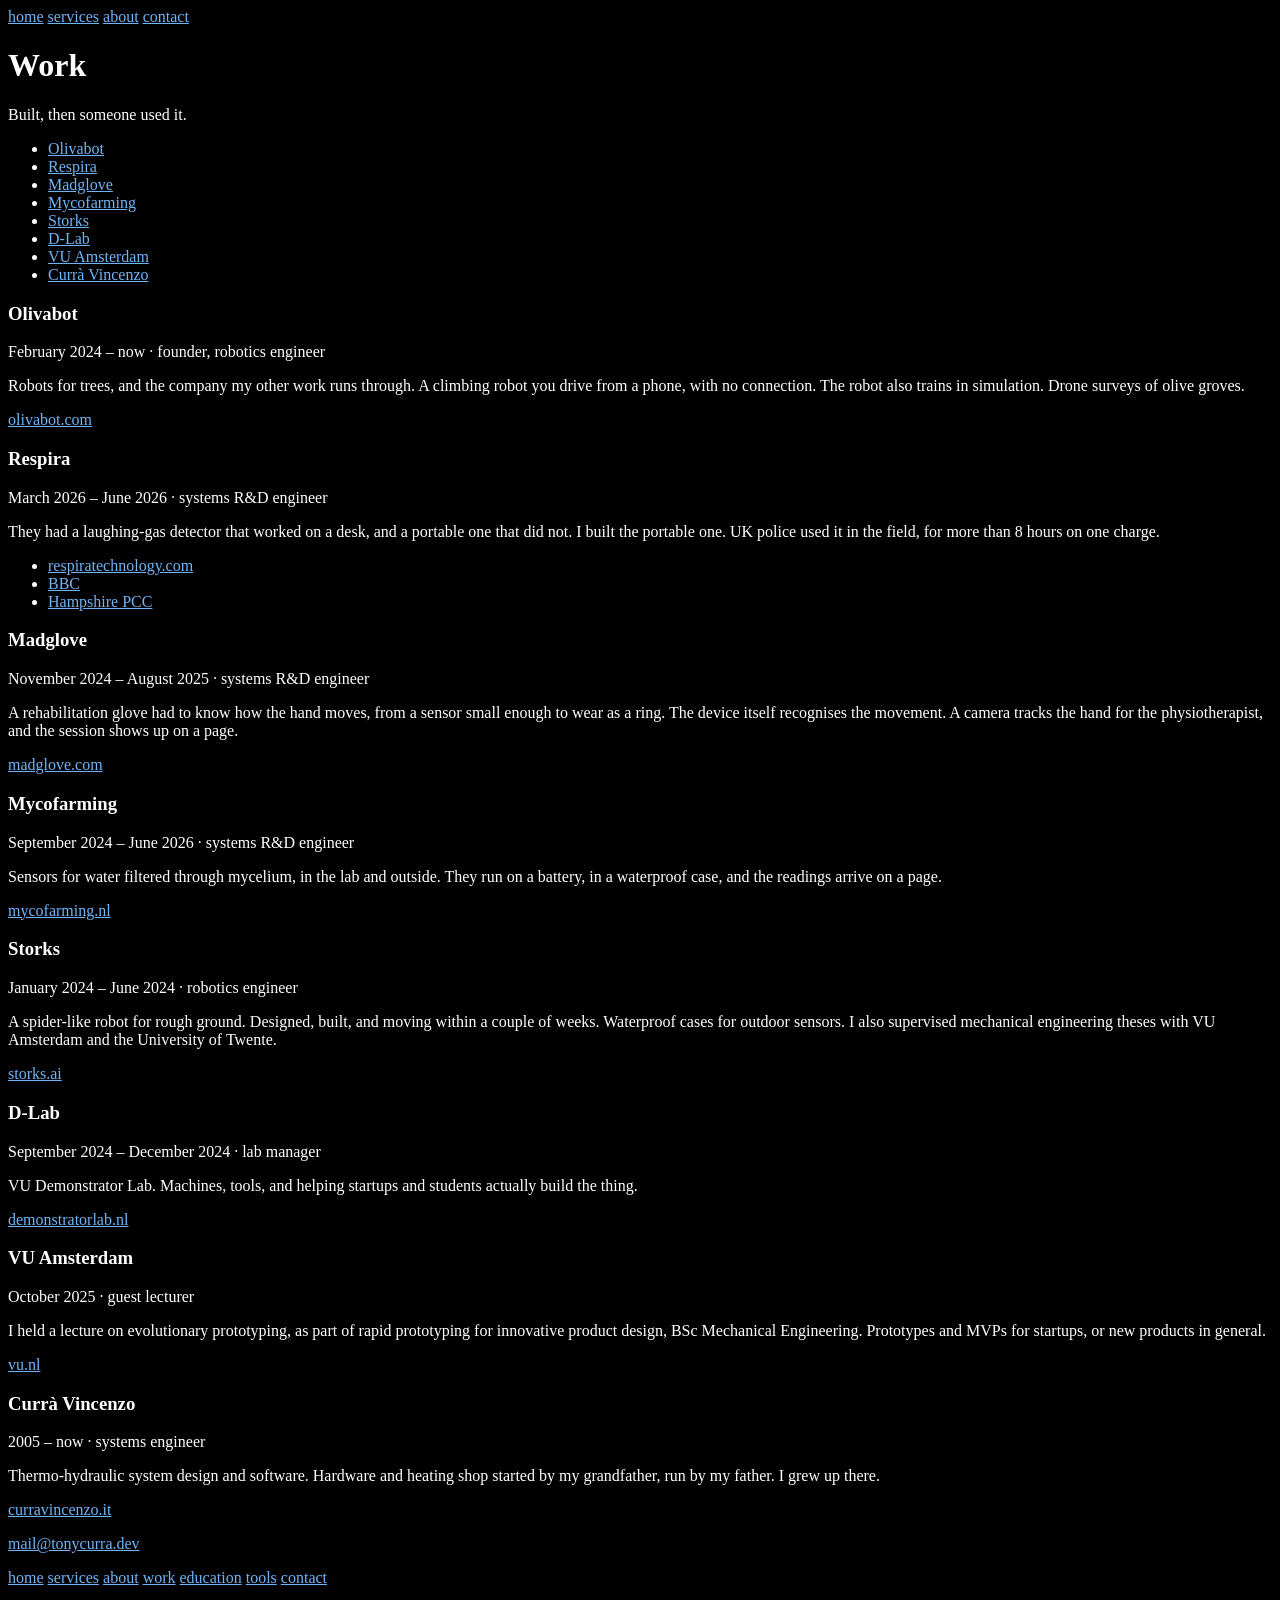
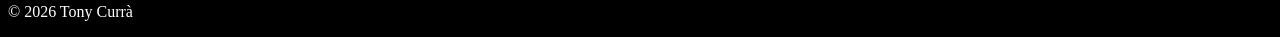
==== work/index.html @ 63bd6997 "Lead with what the client gets, and keep the technical proof on the work page. Co-authored-by: Curso" ====
<!DOCTYPE html>
<html lang="en">
<head>
  <meta charset="utf-8">
  <title>Work — Tony Currà</title>
  <meta name="description" content="Recent work: Olivabot, Respira, Madglove, Mycofarming, Storks, D-Lab, VU, Currà Vincenzo.">
  <meta name="viewport" content="width=device-width, initial-scale=1.0">
  <link rel="stylesheet" href="../styles.css">
</head>
<body>
  <nav>
    <a href="../">home</a>
    <a href="../services.html">services</a>
    <a href="../about.html">about</a>
    <a href="../contact.html">contact</a>
  </nav>

  <header>
    <h1>Work</h1>
    <p class="tagline">Built, then someone used it.</p>
  </header>

  <main>
    <ul class="work-list">
      <li><a href="#olivabot">Olivabot</a></li>
      <li><a href="#respira">Respira</a></li>
      <li><a href="#madglove">Madglove</a></li>
      <li><a href="#mycofarming">Mycofarming</a></li>
      <li><a href="#storks">Storks</a></li>
      <li><a href="#dlab">D-Lab</a></li>
      <li><a href="#vu">VU Amsterdam</a></li>
      <li><a href="#curra-vincenzo">Currà Vincenzo</a></li>
    </ul>

    <article class="job">
      <h3 id="olivabot">Olivabot</h3>
      <p class="meta">February 2024 – now · founder, robotics engineer</p>
      <p>Robots for trees, and the company my other work runs through. A climbing robot you drive from a phone, with no connection. The robot also trains in simulation. Drone surveys of olive groves.</p>
      <p><a href="https://olivabot.com">olivabot.com</a></p>
    </article>

    <article class="job">
      <h3 id="respira">Respira</h3>
      <p class="meta">March 2026 – June 2026 · systems R&amp;D engineer</p>
      <p>They had a laughing-gas detector that worked on a desk, and a portable one that did not. I built the portable one. UK police used it in the field, for more than 8 hours on one charge.</p>
      <ul>
        <li><a href="https://www.respiratechnology.com">respiratechnology.com</a></li>
        <li><a href="https://www.bbc.com/news/articles/c3r24qpezvzo">BBC</a></li>
        <li><a href="https://www.hampshire-pcc.gov.uk/pcc-proud-to-see-hampshire-host-worlds-first-laughing-gas-breathalyser-trial">Hampshire PCC</a></li>
      </ul>
    </article>

    <article class="job">
      <h3 id="madglove">Madglove</h3>
      <p class="meta">November 2024 – August 2025 · systems R&amp;D engineer</p>
      <p>A rehabilitation glove had to know how the hand moves, from a sensor small enough to wear as a ring. The device itself recognises the movement. A camera tracks the hand for the physiotherapist, and the session shows up on a page.</p>
      <p><a href="https://www.madglove.com">madglove.com</a></p>
    </article>

    <article class="job">
      <h3 id="mycofarming">Mycofarming</h3>
      <p class="meta">September 2024 – June 2026 · systems R&amp;D engineer</p>
      <p>Sensors for water filtered through mycelium, in the lab and outside. They run on a battery, in a waterproof case, and the readings arrive on a page.</p>
      <p><a href="https://www.mycofarming.nl">mycofarming.nl</a></p>
    </article>

    <article class="job">
      <h3 id="storks">Storks</h3>
      <p class="meta">January 2024 – June 2024 · robotics engineer</p>
      <p>A spider-like robot for rough ground. Designed, built, and moving within a couple of weeks. Waterproof cases for outdoor sensors. I also supervised mechanical engineering theses with VU Amsterdam and the University of Twente.</p>
      <p><a href="https://storks.ai">storks.ai</a></p>
    </article>

    <article class="job">
      <h3 id="dlab">D-Lab</h3>
      <p class="meta">September 2024 – December 2024 · lab manager</p>
      <p>VU Demonstrator Lab. Machines, tools, and helping startups and students actually build the thing.</p>
      <p><a href="https://www.demonstratorlab.nl">demonstratorlab.nl</a></p>
    </article>

    <article class="job">
      <h3 id="vu">VU Amsterdam</h3>
      <p class="meta">October 2025 · guest lecturer</p>
      <p>I held a lecture on evolutionary prototyping, as part of rapid prototyping for innovative product design, BSc Mechanical Engineering. Prototypes and MVPs for startups, or new products in general.</p>
      <p><a href="https://vu.nl/en">vu.nl</a></p>
    </article>

    <article class="job">
      <h3 id="curra-vincenzo">Currà Vincenzo</h3>
      <p class="meta">2005 – now · systems engineer</p>
      <p>Thermo-hydraulic system design and software. Hardware and heating shop started by my grandfather, run by my father. I grew up there.</p>
      <p><a href="https://curravincenzo.it">curravincenzo.it</a></p>
    </article>
  </main>

  <footer>
    <p><a href="mailto:mail@tonycurra.dev">mail@tonycurra.dev</a></p>
    <p class="sitemap">
      <a href="../">home</a>
      <a href="../services.html">services</a>
      <a href="../about.html">about</a>
      <a href="./">work</a>
      <a href="../education.html">education</a>
      <a href="../tools/">tools</a>
      <a href="../contact.html">contact</a>
    </p>
    <p>&copy; 2026 Tony Currà</p>
  </footer>
</body>
</html>
---- styles.css ----
/* Styles */
body {
	background-color: #000000;
	color: #ffffff;
}

a {
	color: #70b4f7;
	text-decoration: underline; 
}
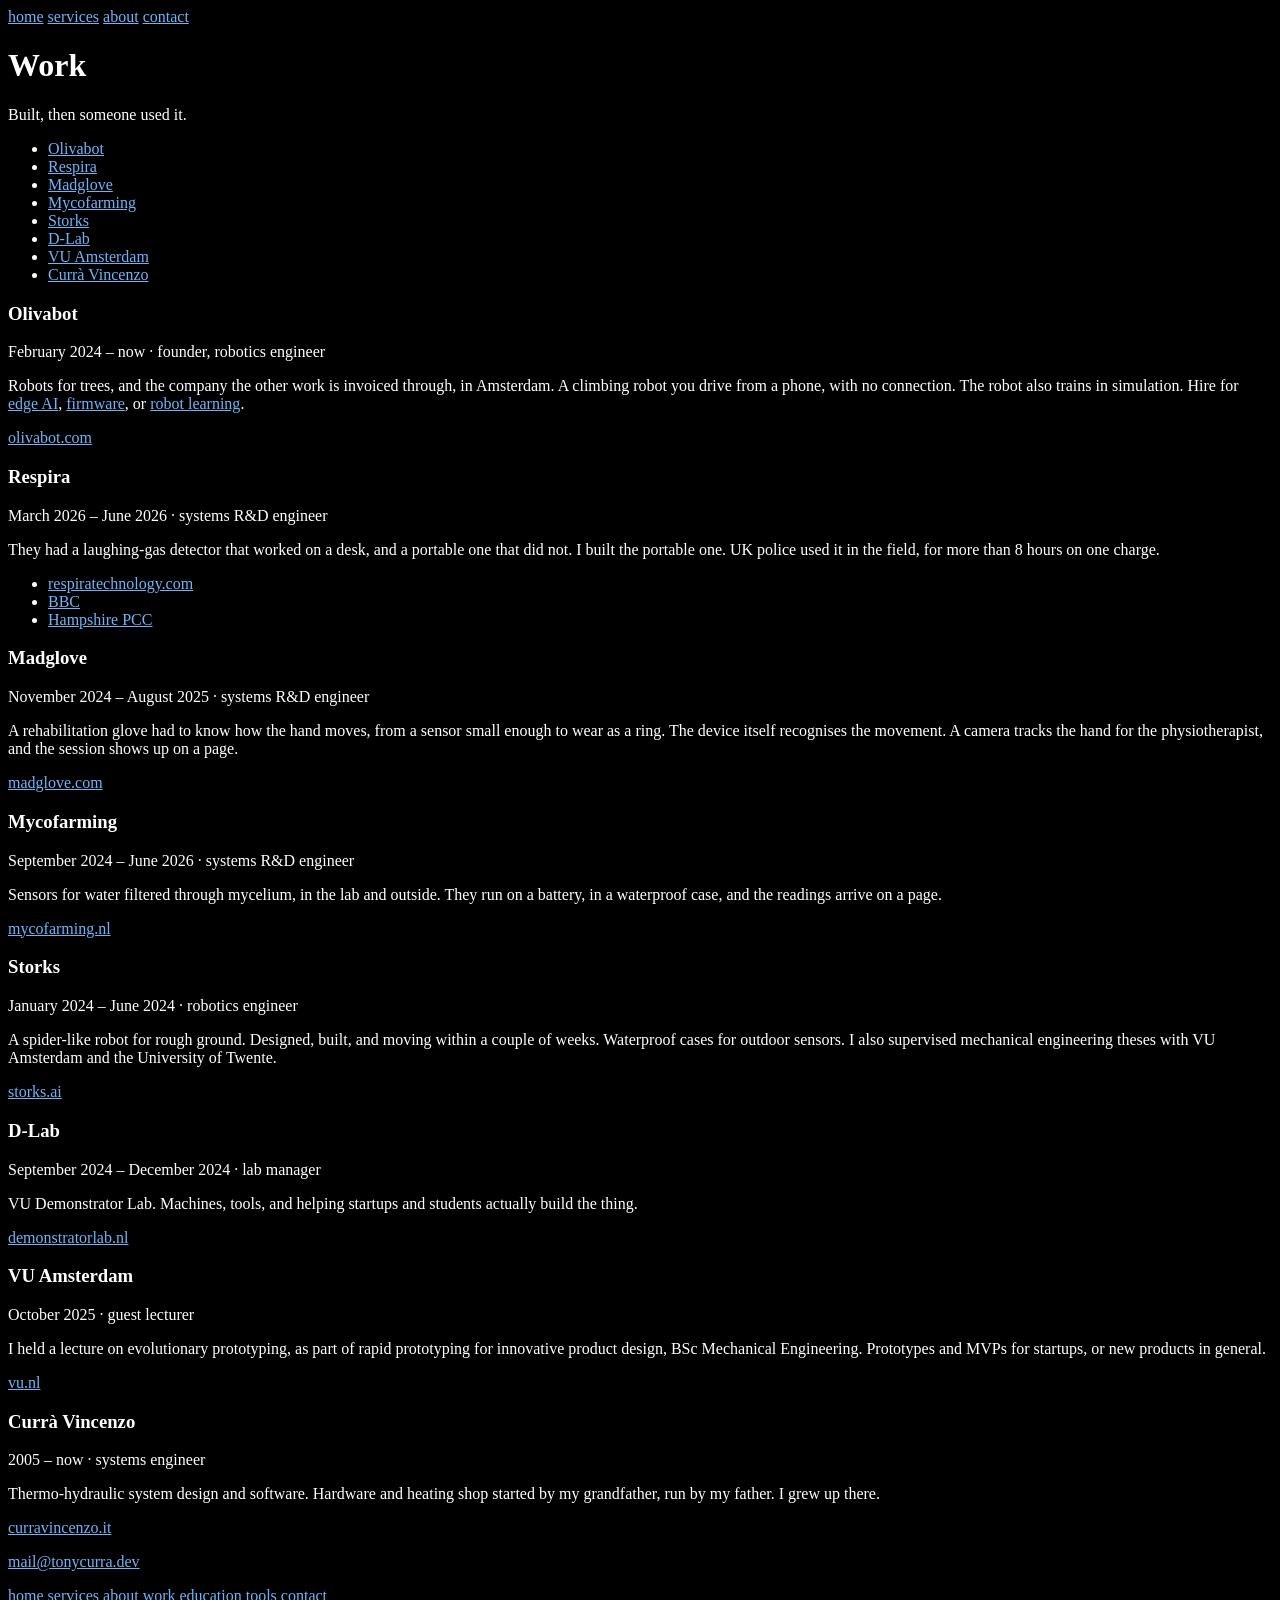
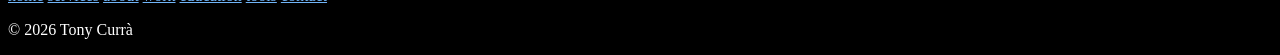
==== commit d854cbbf: "Point the personal site at the same three offers and the contact mail. Edge AI, firmware, and robot " ====
--- a/work/index.html
+++ b/work/index.html
@@ -35,7 +35,7 @@
     <article class="job">
       <h3 id="olivabot">Olivabot</h3>
       <p class="meta">February 2024 – now · founder, robotics engineer</p>
-      <p>Robots for trees, and the company my other work runs through. A climbing robot you drive from a phone, with no connection. The robot also trains in simulation. Drone surveys of olive groves.</p>
+      <p>Robots for trees, and the company the other work is invoiced through, in Amsterdam. A climbing robot you drive from a phone, with no connection. The robot also trains in simulation. Hire for <a href="https://olivabot.com/en/services/edge-ai.html">edge AI</a>, <a href="https://olivabot.com/en/services/firmware.html">firmware</a>, or <a href="https://olivabot.com/en/services/robot-learning.html">robot learning</a>.</p>
       <p><a href="https://olivabot.com">olivabot.com</a></p>
     </article>
 
